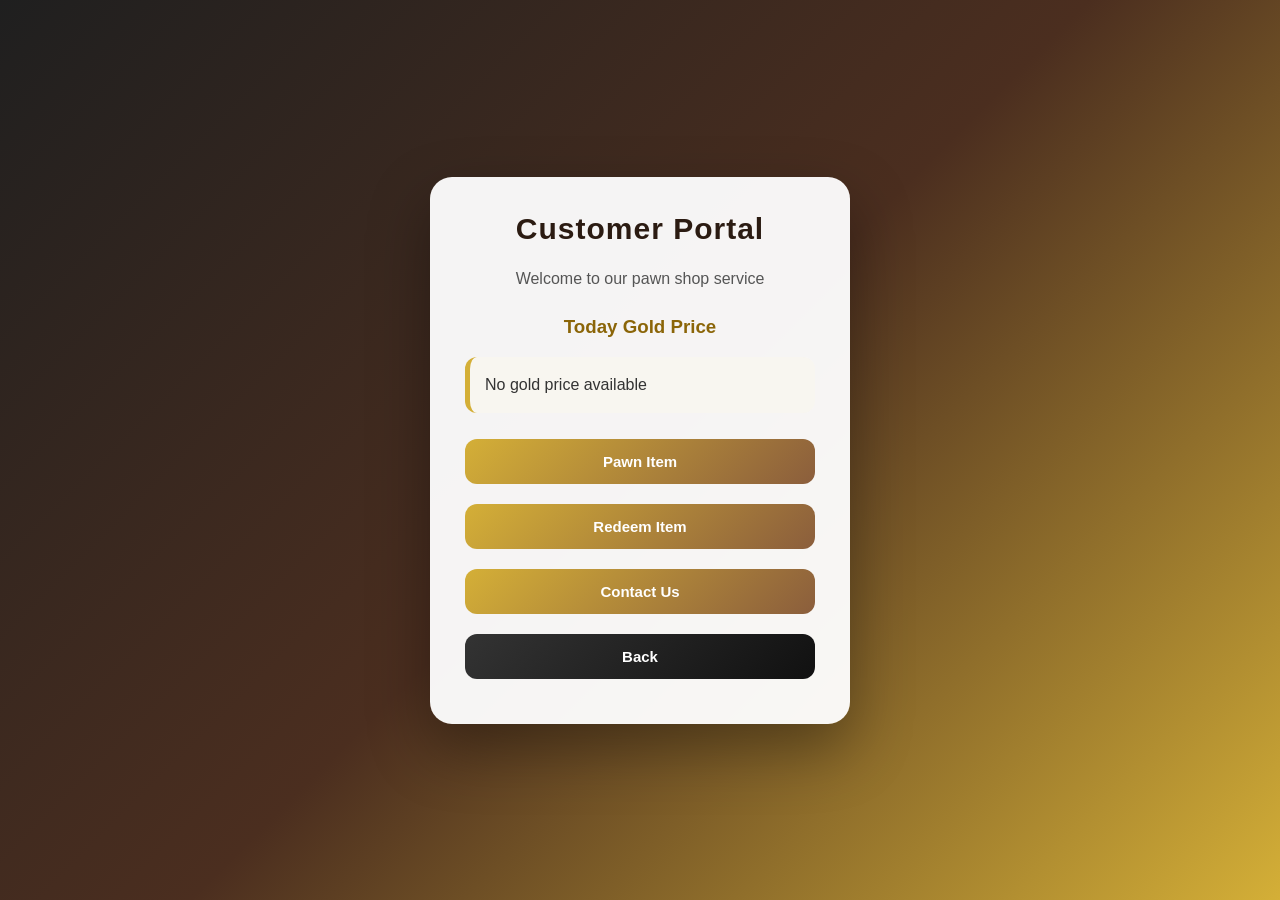
==== customer.html @ 30ae7d55 "First pawn shop website" ====
<!DOCTYPE html>
<html>
<head>
  <title>Customer Portal</title>
  <link rel="stylesheet" href="style.css">
</head>

<body onload="showGoldPrices()">

<div class="box">
  <h1>Customer Portal</h1>
  <p>Welcome to our pawn shop service</p>

  <h3>Today Gold Price</h3>
  <p id="priceList"></p>

  <a href="pawn-item.html">
    <button>Pawn Item</button>
  </a>

  <a href="redeem-item.html">
    <button>Redeem Item</button>
  </a>

  <a href="contact-us.html">
    <button>Contact Us</button>
  </a>

  <a href="index.html">
    <button class="logout">Back</button>
  </a>
</div>

<script src="script.js"></script>
</body>
</html>
---- style.css ----
* {
  box-sizing: border-box;
}

body {
  margin: 0;
  font-family: Arial, sans-serif;
  min-height: 100vh;
  background: linear-gradient(135deg, #1f1f1f, #4b2e1f, #d4af37);
  display: flex;
  justify-content: center;
  align-items: center;
  color: #222;
}

.box {
  width: 420px;
  background: rgba(255, 255, 255, 0.95);
  padding: 35px;
  border-radius: 22px;
  text-align: center;
  box-shadow: 0 25px 60px rgba(0, 0, 0, 0.35);
  animation: fadeIn 0.6s ease;
}

h1 {
  margin-top: 0;
  color: #2b1b12;
  font-size: 30px;
  letter-spacing: 1px;
}

h3 {
  color: #8b6508;
  margin-top: 25px;
}

p {
  color: #555;
  line-height: 1.6;
}

input {
  width: 100%;
  padding: 14px;
  margin: 10px 0;
  border: 1px solid #ddd;
  border-radius: 12px;
  font-size: 15px;
  outline: none;
}

input:focus {
  border-color: #d4af37;
  box-shadow: 0 0 0 3px rgba(212, 175, 55, 0.2);
}

button {
  width: 100%;
  padding: 14px;
  margin: 10px 0;
  background: linear-gradient(135deg, #d4af37, #8b5e3c);
  color: white;
  border: none;
  border-radius: 12px;
  font-size: 15px;
  font-weight: bold;
  cursor: pointer;
  transition: 0.25s;
}

button:hover {
  transform: translateY(-2px);
  box-shadow: 0 10px 25px rgba(139, 94, 60, 0.4);
}

.logout {
  background: linear-gradient(135deg, #333, #111);
}

a {
  text-decoration: none;
}

#priceList,
#goldTypeList,
#staffList,
#transactionList,
#staffTransactionList {
  background: #f8f6f0;
  padding: 15px;
  border-radius: 12px;
  color: #333;
  text-align: left;
  border-left: 5px solid #d4af37;
}

@keyframes fadeIn {
  from {
    opacity: 0;
    transform: translateY(20px);
  }

  to {
    opacity: 1;
    transform: translateY(0);
  }
}
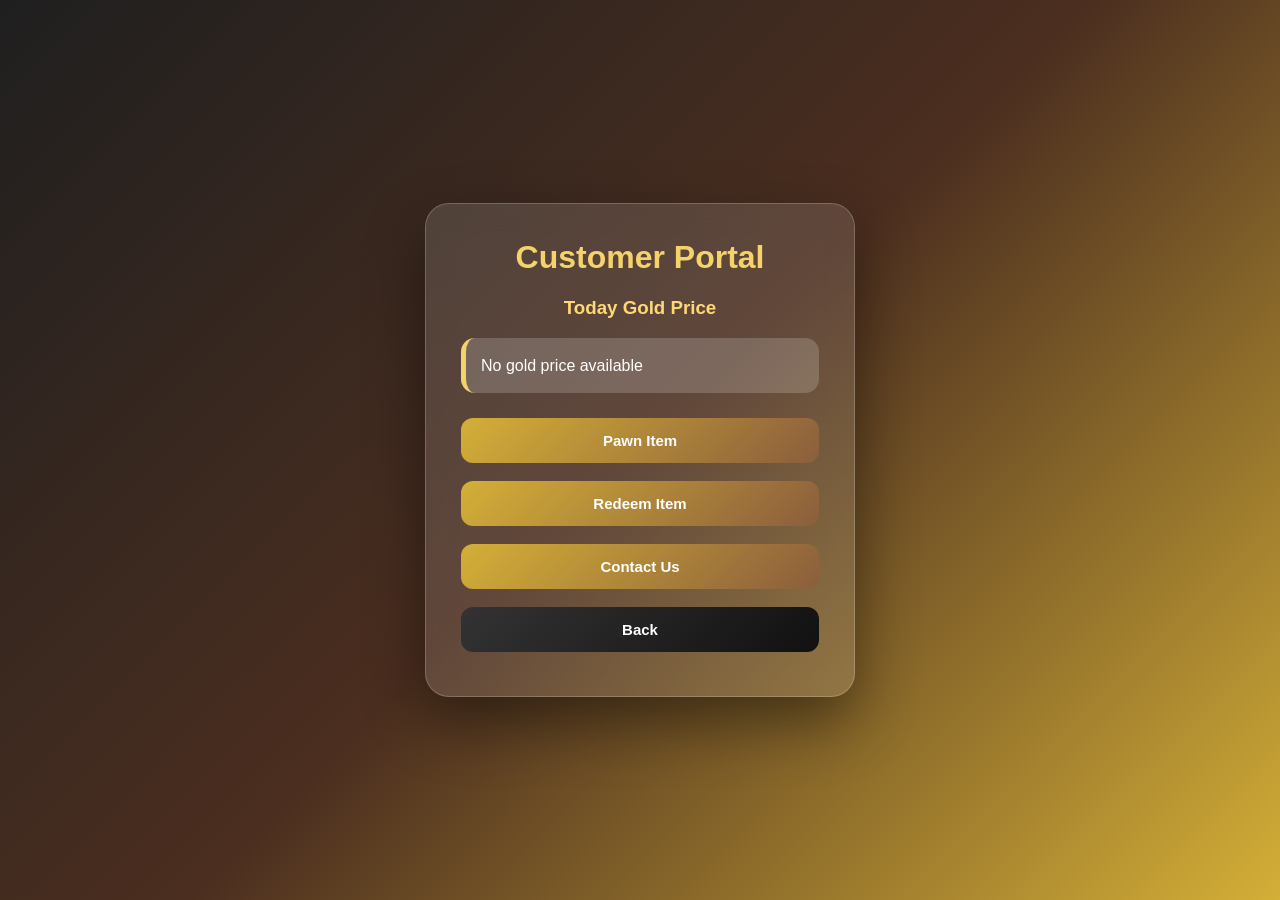
==== commit 7c4731c3: "update" ====
--- a/customer.html
+++ b/customer.html
@@ -8,10 +8,11 @@
 <body onload="showGoldPrices()">
 
 <div class="box">
+
   <h1>Customer Portal</h1>
-  <p>Welcome to our pawn shop service</p>
 
   <h3>Today Gold Price</h3>
+
   <p id="priceList"></p>
 
   <a href="pawn-item.html">
@@ -29,6 +30,7 @@
   <a href="index.html">
     <button class="logout">Back</button>
   </a>
+
 </div>
 
 <script src="script.js"></script>
--- a/style.css
+++ b/style.css
@@ -4,78 +4,139 @@
 
 body {
   margin: 0;
+
   font-family: Arial, sans-serif;
+
   min-height: 100vh;
-  background: linear-gradient(135deg, #1f1f1f, #4b2e1f, #d4af37);
+
+  background:
+    linear-gradient(
+      135deg,
+      #1f1f1f,
+      #4b2e1f,
+      #d4af37
+    );
+
   display: flex;
+
   justify-content: center;
+
   align-items: center;
-  color: #222;
 }
 
 .box {
-  width: 420px;
-  background: rgba(255, 255, 255, 0.95);
+
+  width: 430px;
+
   padding: 35px;
-  border-radius: 22px;
+
+  border-radius: 24px;
+
   text-align: center;
-  box-shadow: 0 25px 60px rgba(0, 0, 0, 0.35);
-  animation: fadeIn 0.6s ease;
+
+  background: rgba(255,255,255,0.12);
+
+  backdrop-filter: blur(14px);
+
+  border: 1px solid rgba(255,255,255,0.2);
+
+  box-shadow:
+    0 25px 60px rgba(0,0,0,0.45);
+
+  color: white;
+
+  animation: fadeIn 0.5s ease;
 }
 
 h1 {
+
+  color: #f5d36b;
+
+  font-size: 32px;
+
   margin-top: 0;
-  color: #2b1b12;
-  font-size: 30px;
-  letter-spacing: 1px;
 }
 
 h3 {
-  color: #8b6508;
-  margin-top: 25px;
+  color: #ffd875;
 }
 
 p {
-  color: #555;
+
+  color: #f2f2f2;
+
   line-height: 1.6;
 }
 
 input {
+
   width: 100%;
+
   padding: 14px;
-  margin: 10px 0;
-  border: 1px solid #ddd;
+
+  margin: 9px 0;
+
+  border: none;
+
   border-radius: 12px;
+
   font-size: 15px;
+
   outline: none;
 }
 
 input:focus {
-  border-color: #d4af37;
-  box-shadow: 0 0 0 3px rgba(212, 175, 55, 0.2);
+
+  box-shadow:
+    0 0 0 3px rgba(245,211,107,0.35);
 }
 
 button {
+
   width: 100%;
+
   padding: 14px;
-  margin: 10px 0;
-  background: linear-gradient(135deg, #d4af37, #8b5e3c);
+
+  margin: 9px 0;
+
+  background:
+    linear-gradient(
+      135deg,
+      #d4af37,
+      #8b5e3c
+    );
+
   color: white;
+
   border: none;
+
   border-radius: 12px;
+
   font-size: 15px;
+
   font-weight: bold;
+
   cursor: pointer;
+
   transition: 0.25s;
 }
 
 button:hover {
+
   transform: translateY(-2px);
-  box-shadow: 0 10px 25px rgba(139, 94, 60, 0.4);
+
+  box-shadow:
+    0 12px 25px rgba(212,175,55,0.35);
 }
 
 .logout {
-  background: linear-gradient(135deg, #333, #111);
+
+  background:
+    linear-gradient(
+      135deg,
+      #333,
+      #111
+    );
 }
 
 a {
@@ -87,22 +148,33 @@
 #staffList,
 #transactionList,
 #staffTransactionList {
-  background: #f8f6f0;
+
+  background: rgba(255,255,255,0.18);
+
   padding: 15px;
-  border-radius: 12px;
-  color: #333;
+
+  border-radius: 14px;
+
   text-align: left;
-  border-left: 5px solid #d4af37;
+
+  border-left: 5px solid #f5d36b;
+
+  color: white;
 }
 
 @keyframes fadeIn {
+
   from {
+
     opacity: 0;
+
     transform: translateY(20px);
   }
 
   to {
+
     opacity: 1;
+
     transform: translateY(0);
   }
 }
